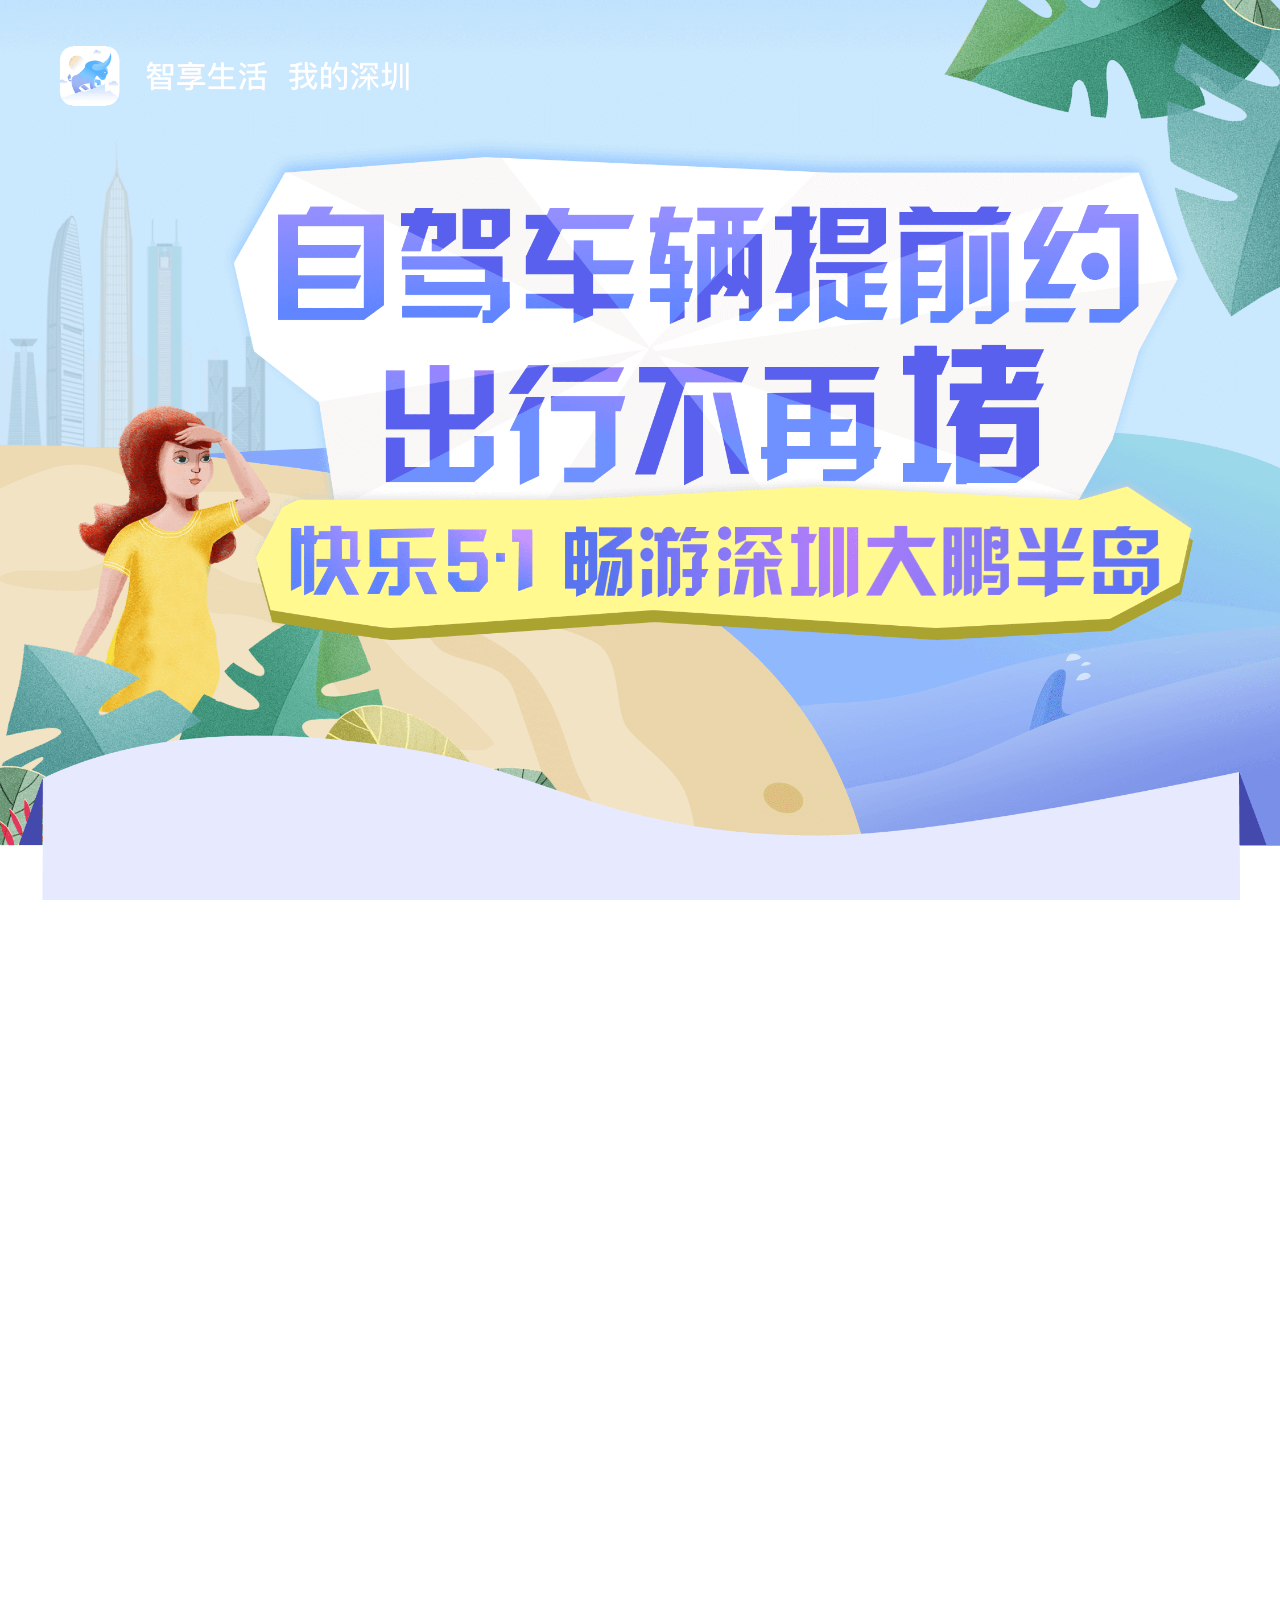
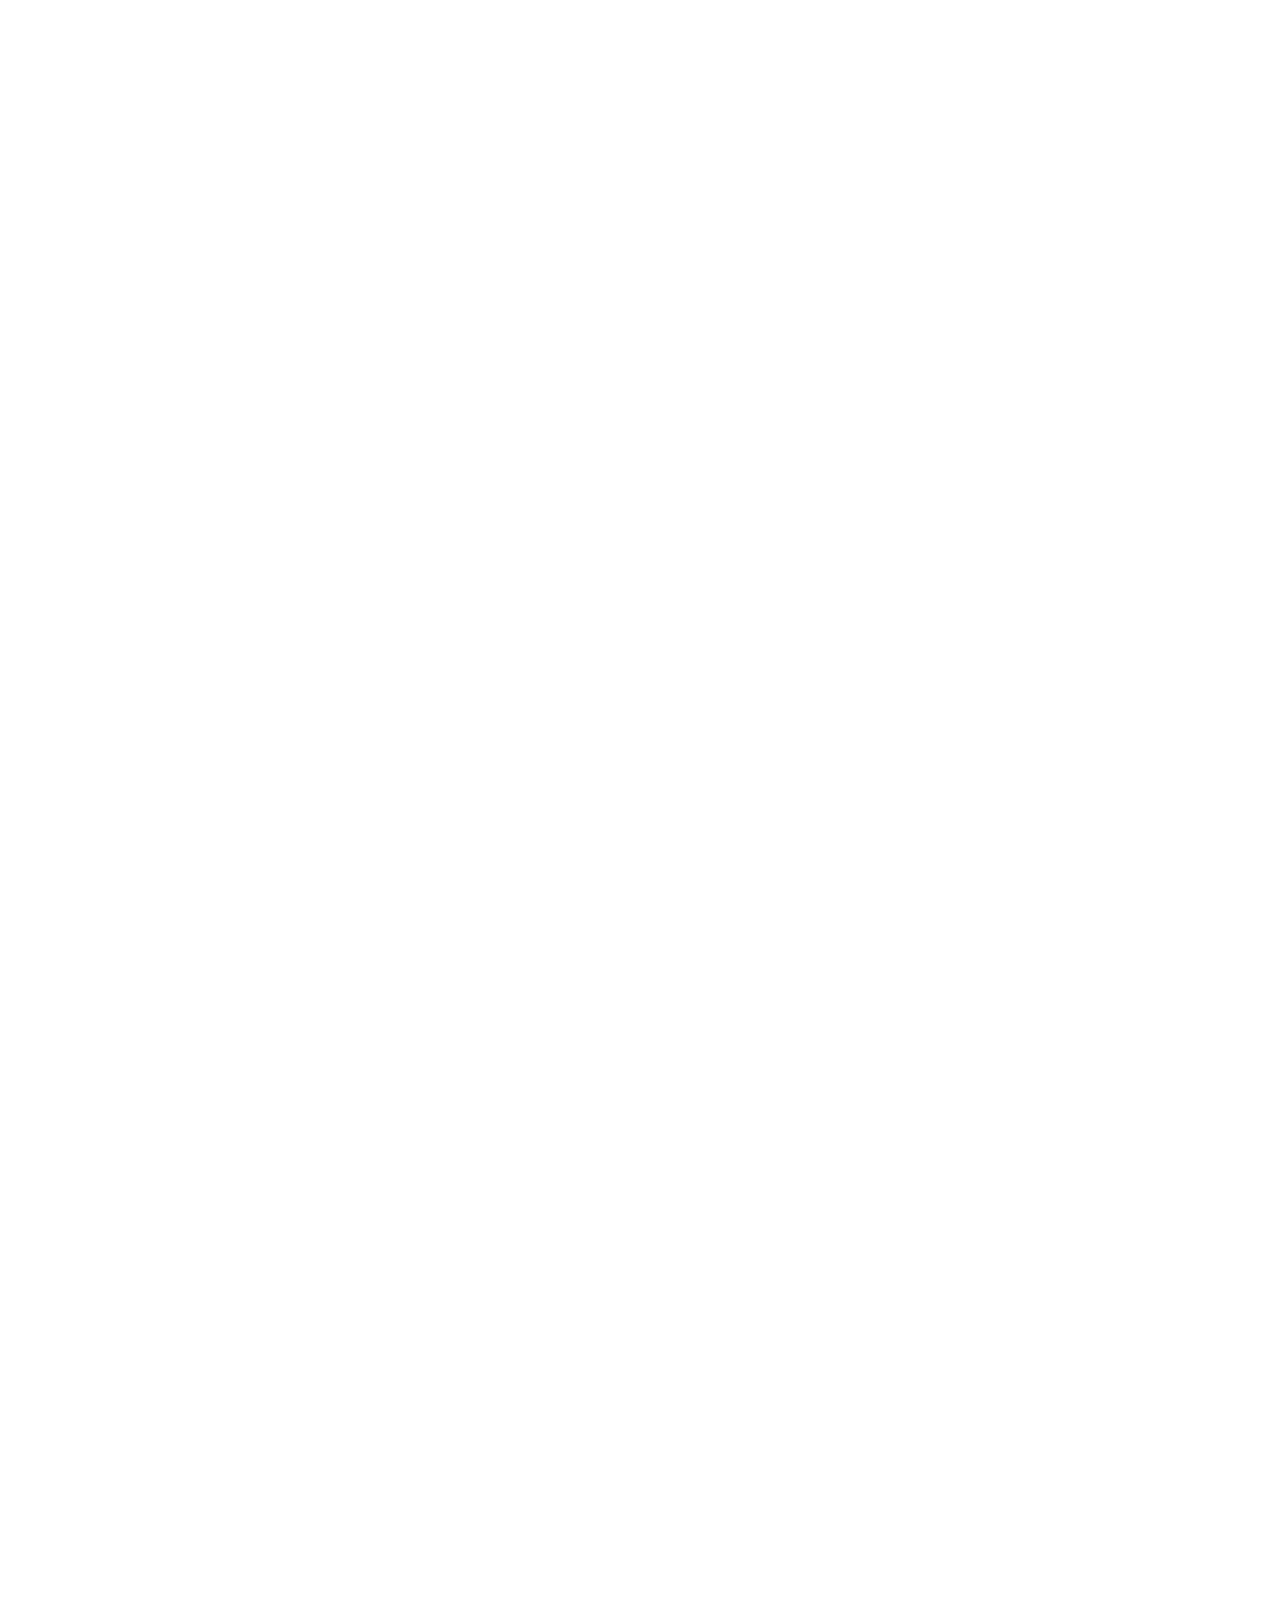
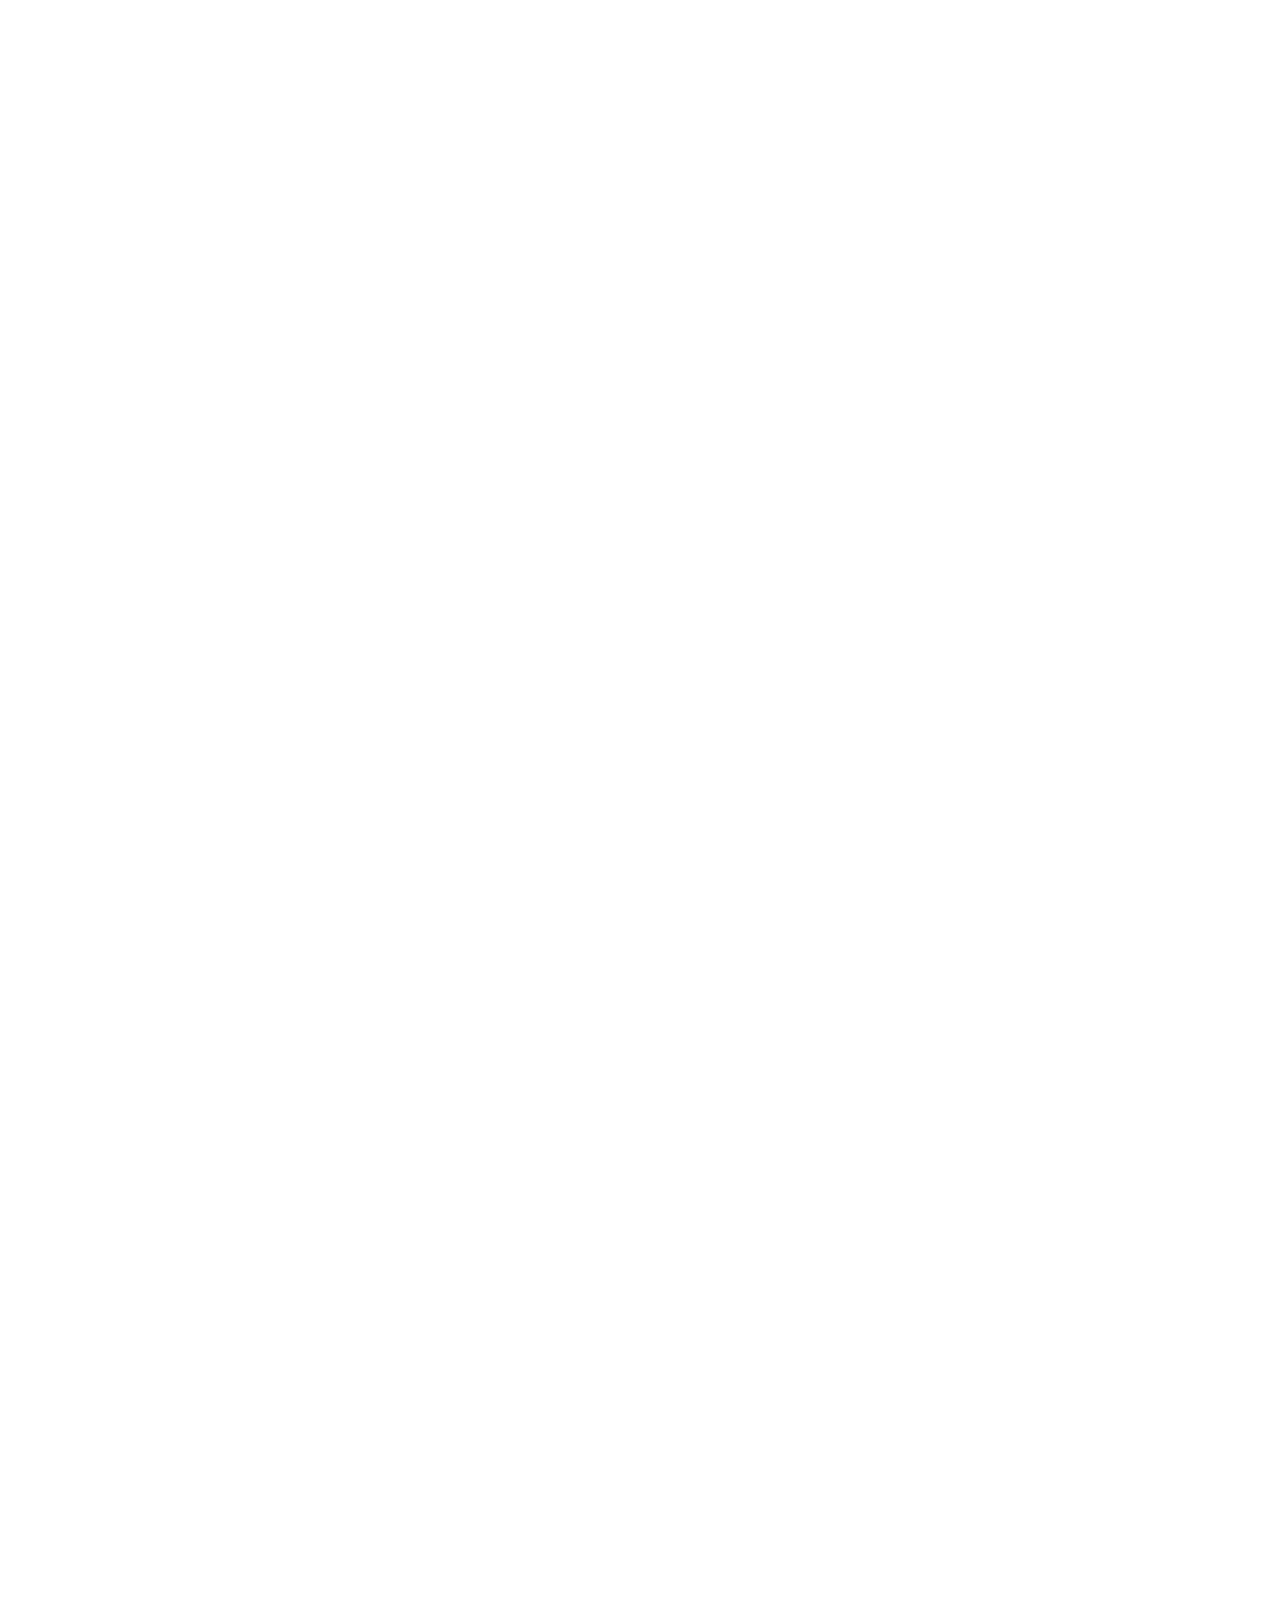
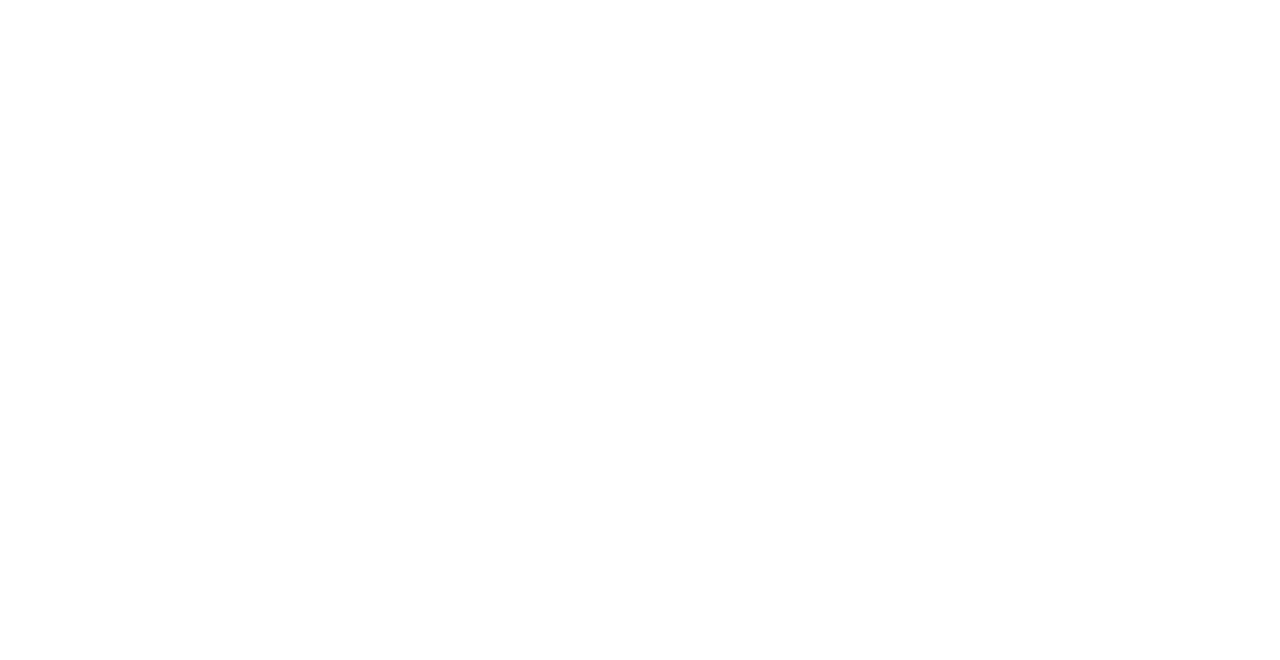
==== smt/fiveone/index.html @ dd114a90 "liubo055" ====
<!DOCTYPE html>
<!-- <html manifest="fiveone.appcache"> -->
<html>
<head>
  <meta charset="utf-8">
  <!-- <meta http-equiv="Content-Security-Policy" content="script-src 'self' www.sz.gov.cn 'unsafe-inline' 'unsafe-eval'"> -->
  <meta name="viewport" content="width=device-width,initial-scale=1,maximum-scale=1,minimum-scale=1,user-scalable=no" />
  <meta name="format-detection" content="telephone=yes">
  <meta http-equiv="x-rim-auto-match" content="none">
  <meta http-equiv="Content-Type" content="text/html; charset=utf-8" />
  <meta name="description" content="我的深圳，是平安集团打造的市民服务平台，针对市民的办事难、审批难、跑腿多、材料多等突出问题，基于平安大数据、云计算、AI、生物特征识别等前沿技术，整合政府公共资源，为市民提供政务、生活、医疗、养老、交通、咨询等服务，使市民足不出户，即可随时随地享受优质、便捷、高效的政务民生服务，打造覆盖政务民生的一站式智能服务平台。">
  <meta name="keywords" content="深圳,我的深圳,下载,深圳通,市民通">
  <meta http-equiv="X-UA-Compatible" content="IE=edge">
  <!-- <meta property="og:image" content="../download/logo.png" /> -->
  <link rel="shortcut icon" href="./favicon.ico">
  <!-- <link rel="manifest" href="fiveone.manifes">  -->
  <!-- 禁止横屏 -->
  <meta name="screen-orientation" content="portrait">
  <meta name="x5-orientation" content="portrait">
  <title>我的深圳</title>
  <link rel="stylesheet" type="text/css"  href="./css/index.css" />
  <!-- <link rel="stylesheet" type="text/css"  href="./css/swiper.min.css" /> -->
  <!-- <script>
    var u = navigator.userAgent;
    var isAndroid = u.indexOf('Android') > -1 || u.indexOf('Adr') > -1; //android终端
    var isiOS = !!u.match(/\(i[^;]+;( U;)? CPU.+Mac OS X/); //ios终端
    if (!isAndroid && !isiOS) {
      var origin = location.origin;
      window.location = origin + '/smt/downloadapp/web/downloadweb.html'
    }
  </script> -->
  <!-- <script src="./js/swiper.min.js"></script> -->
  <!-- <script src="./js/swiper.animate1.0.3.min.js"></script> -->
   <script src="/smt/js/qrcode.min.js" ></script>  
  <!-- <script src="../../js/jquery.min.js"></script> -->
  <!-- <script src="../axios.min.js" charset="utf-8"></script> -->
  <script src="/smt/js/statistics.js"></script>
</head>

<body>
  <!-- <div style="display:none"><img src="/smt/images/common/ios_logo_300.png" /></div>  -->
  <div class="img-list">
    <img class="img lazyload" src="./images/placeholder.png" data-src="./images/1.png" />
    <div style="position:relative">
      <div class="canvas" id="qrcode"></div>
      <img class="img lazyload" src="./images/placeholder.png" data-src="./images/2.png" />
      <i id="small_logo"></i>
    </div>
    <img class="img lazyload" src="./images/placeholder.png" data-src="./images/3.png" />
    <img class="img lazyload" src="./images/placeholder.png" data-src="./images/4.png" id="btn" />
    <img class="img lazyload" src="./images/placeholder.png" data-src="./images/5.png" />
    <!-- <img class="img lazyload" src="./images/6.png" data-src="./images/placeholder.png" />
    <img class="img lazyload" src="./images/7.png" data-src="./images/placeholder.png" /> -->
  </div>
  <!-- <script src="../../js/lazyload.min.js"></script> -->
  <script src="./js/index.js"></script>
  <script>
    var images = document.getElementsByTagName('img');
    var ratio = 3
    if (window.devicePixelRatio){
      var ratio = Math.ceil(window.devicePixelRatio);
      if (ratio>3) {
        ratio = 3 ;
      } else if (ratio < 1 ) {
        ratio = 1 ;
      }
    }
    if (ratio==1){
      if (document.body.clientWidth > 500){
        ratio = 3
      }
    }
    

    for (var i = 0; i < images.length; i++) {
      if (images[i].dataset.src) {
        var src = images[i].dataset.src;
        var imageName = src.substring(src.lastIndexOf('/')+1,src.length);
        var newName = imageName.split('.')[0]+'@' + ratio + 'x.' + imageName.split('.')[1]
        images[i].src = src.replace(imageName,newName)
      }
    }
  </script>
</body>

</html>
---- smt/fiveone/css/index.css ----
html,html body {
    font-family: 'PingFangSC-Regular;', 'Microsoft Yahei', sans-serif, Arial, 'Simsun' ;
    margin: 0;
    font-size: 16px;
    height: 100%;
    width: auto;
    min-height: 100%;
    color: #666;
    /* background-color: #f2fa6f8; */
    -webkit-tap-highlight-color:rgba(0,0,0,0);
    overflow-x: hidden;
    overflow-scrolling: touch;
    -webkit-overflow-scrolling: touch;    // 解决卡顿
  }
  
  body, dl, dt, dd, ul, ol, li, h1, h2, h3, h4, h5, h6, pre, code, form, fieldset, legend, input, button, textarea, blockquote, th, td, p, sup, sub {
    margin: 0;
    padding: 0
  }
  a{
      text-decoration: none;
  }


@keyframes arrowUpDown {
    0% {
        bottom:0.5%;
    }
    50%{
        bottom:4%;
    }
    100%{
        bottom:0.5%;
    }
}
@-webkit-keyframes arrowUpDown {
    0% {
        bottom:0.5%;
    }
    50%{
        bottom:4%;
    }
    100%{
        bottom:0.5%;
    }
}
@-moz-keyframes arrowUpDown {
    0% {
        bottom:0.5%;
    }
    50%{
        bottom:4%;
    }
    100%{
        bottom:0.5%;
    }
}
@-o-keyframes arrowUpDown {
    0% {
        bottom:0.5%;
    }
    50%{
        bottom:4%;
    }
    100%{
        bottom:0.5%;
    }
}

.img-list {
    -webkit-overflow-scrolling: touch;
    font-size: 0;
}

.img-list .img {
    margin: 0;
    padding: 0;
    width: 100%;
}

#qrcode {
    display: inline-block;
    position: absolute;
    top: 51%;
    left: 10%;
}
#small_logo{
    display: inline-block;
    width: 6%;
    height: 12%;
    position: absolute;
    top: 67.6%;
    left: 20.5%;
    background: url(/smt/images/common/logo_small.png) no-repeat center/100%
}
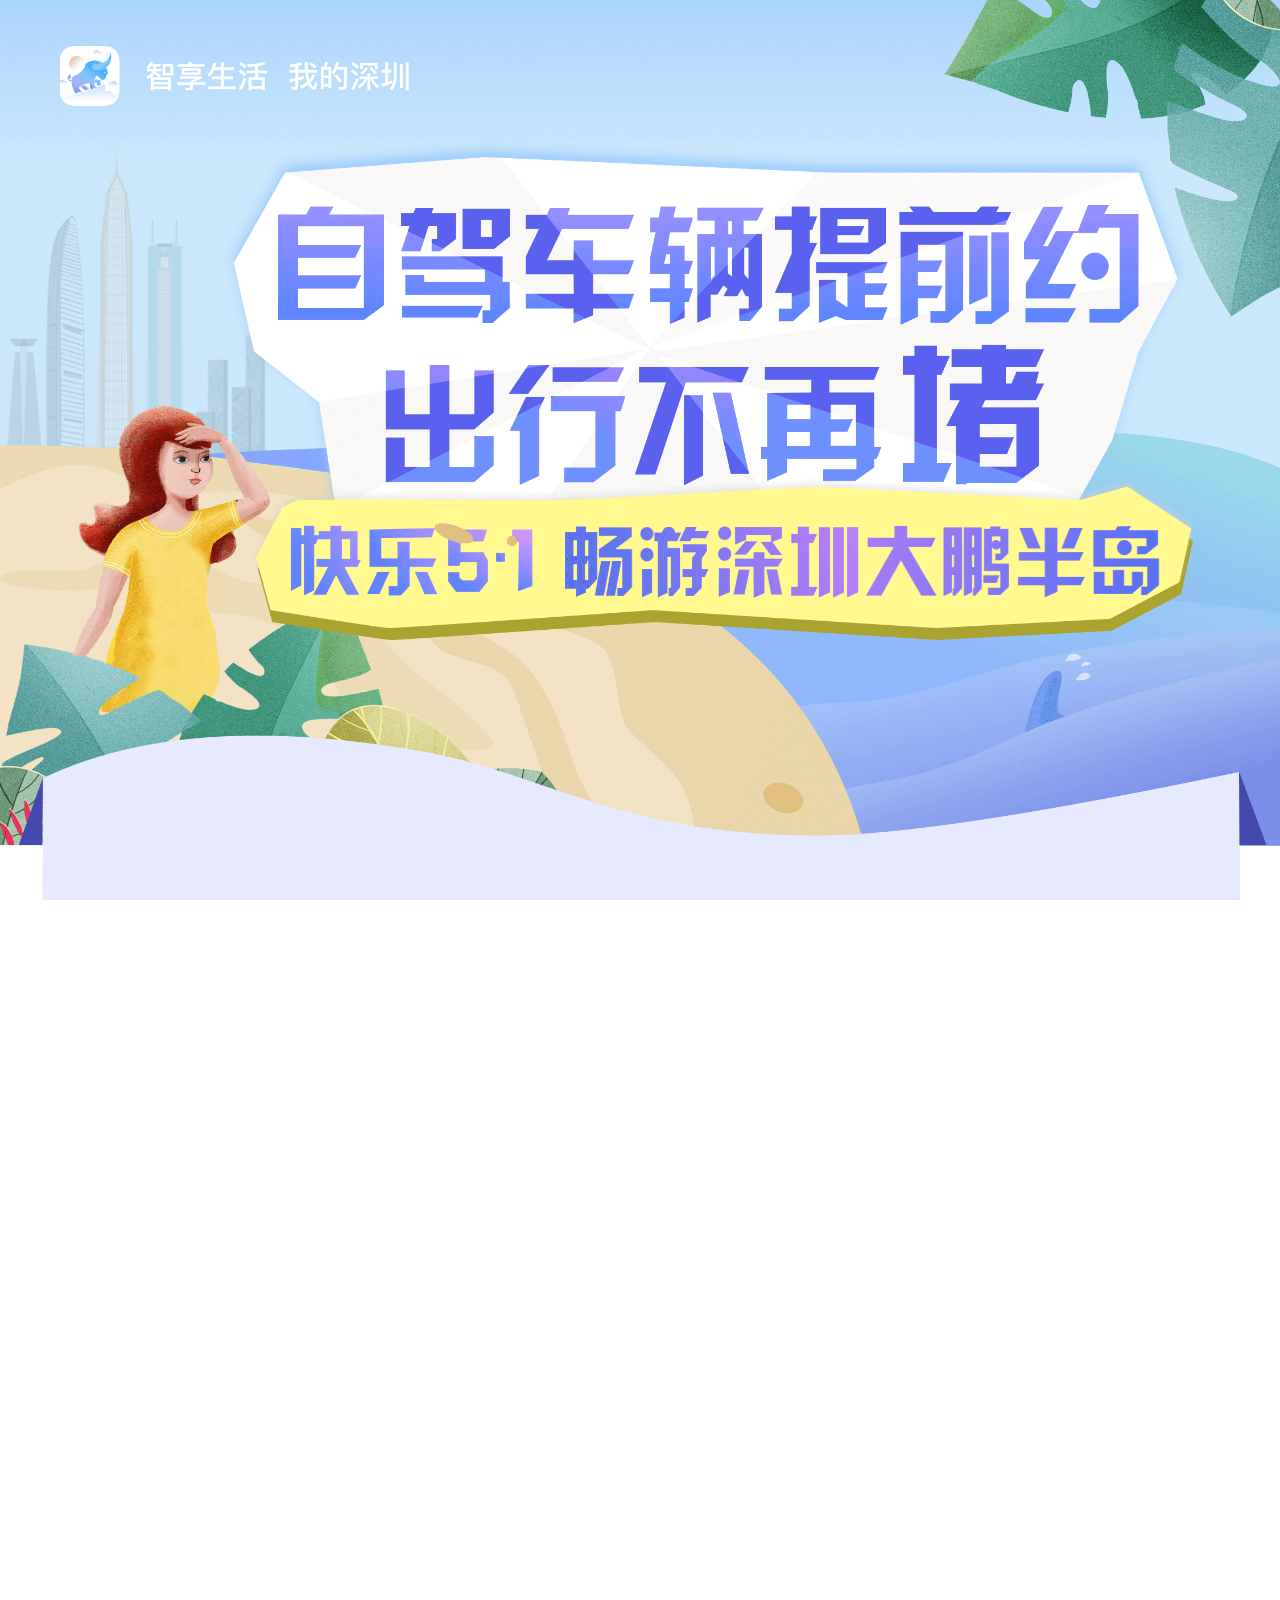
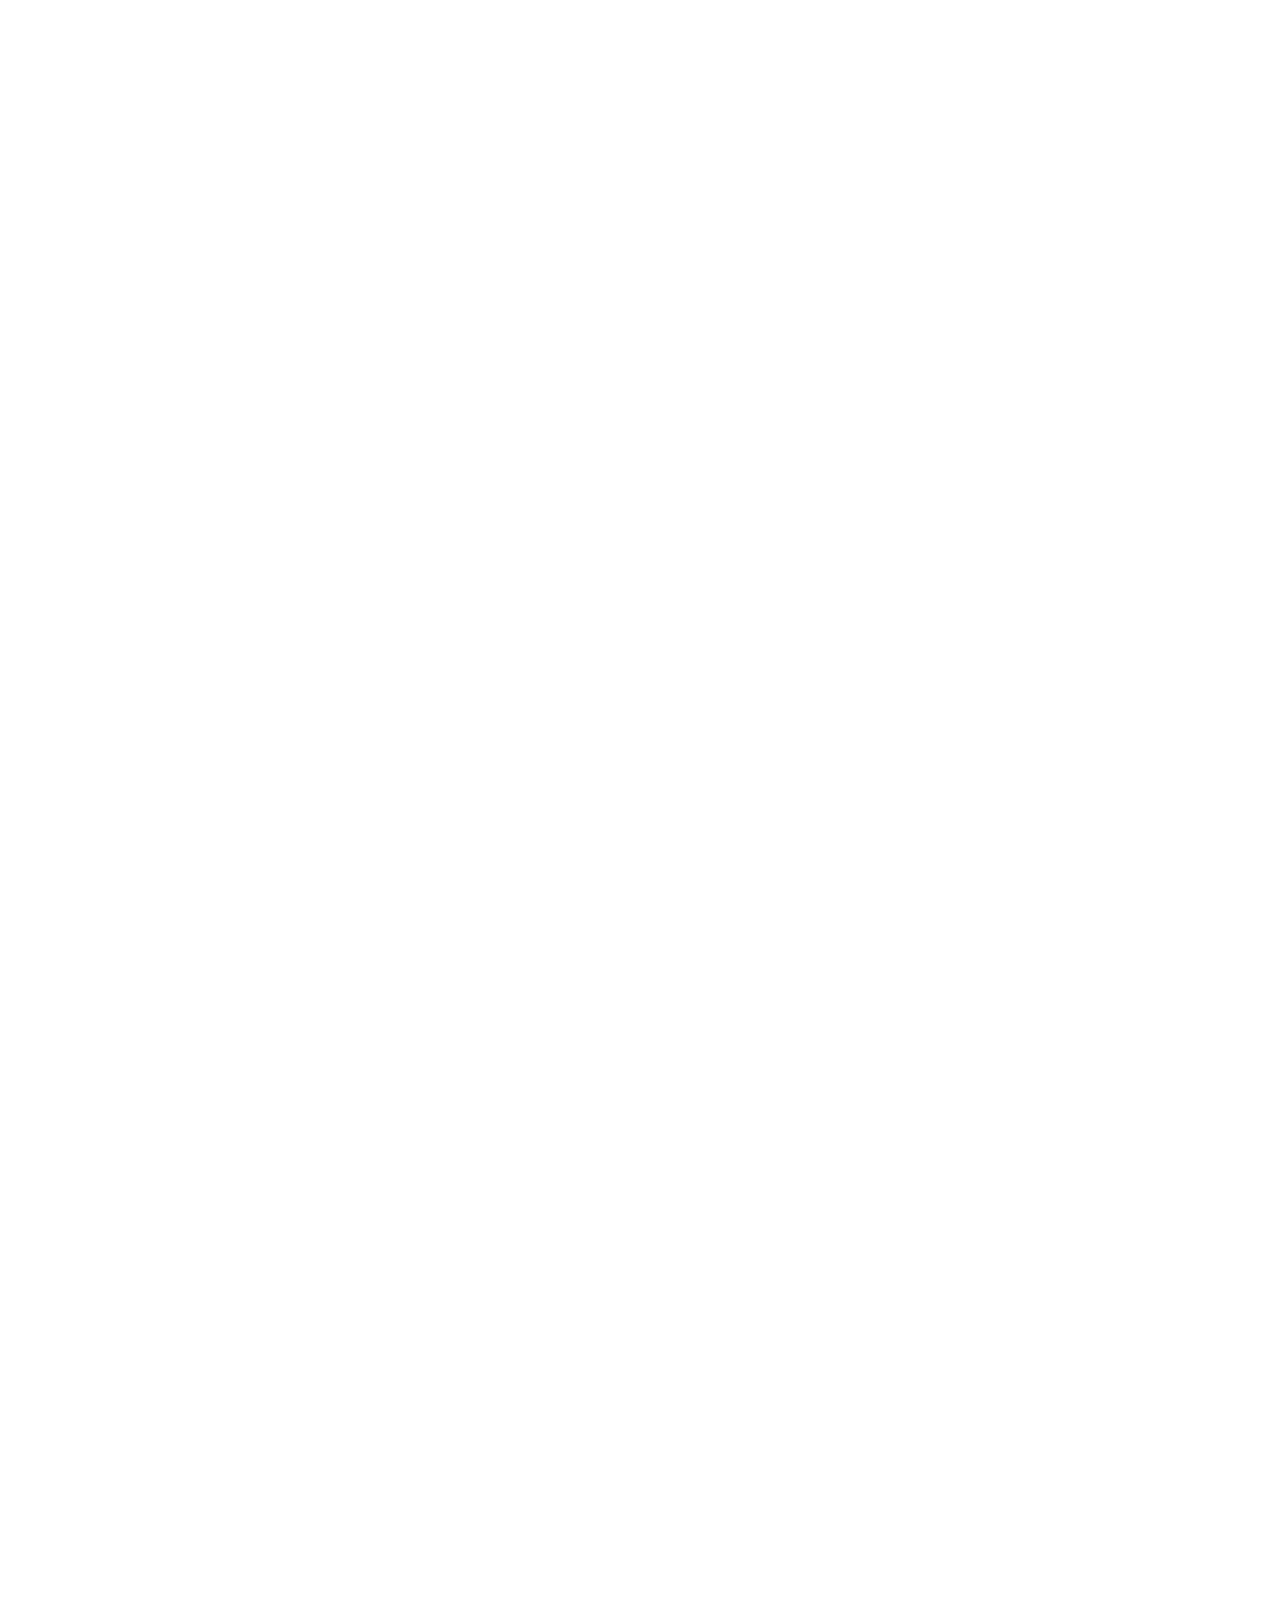
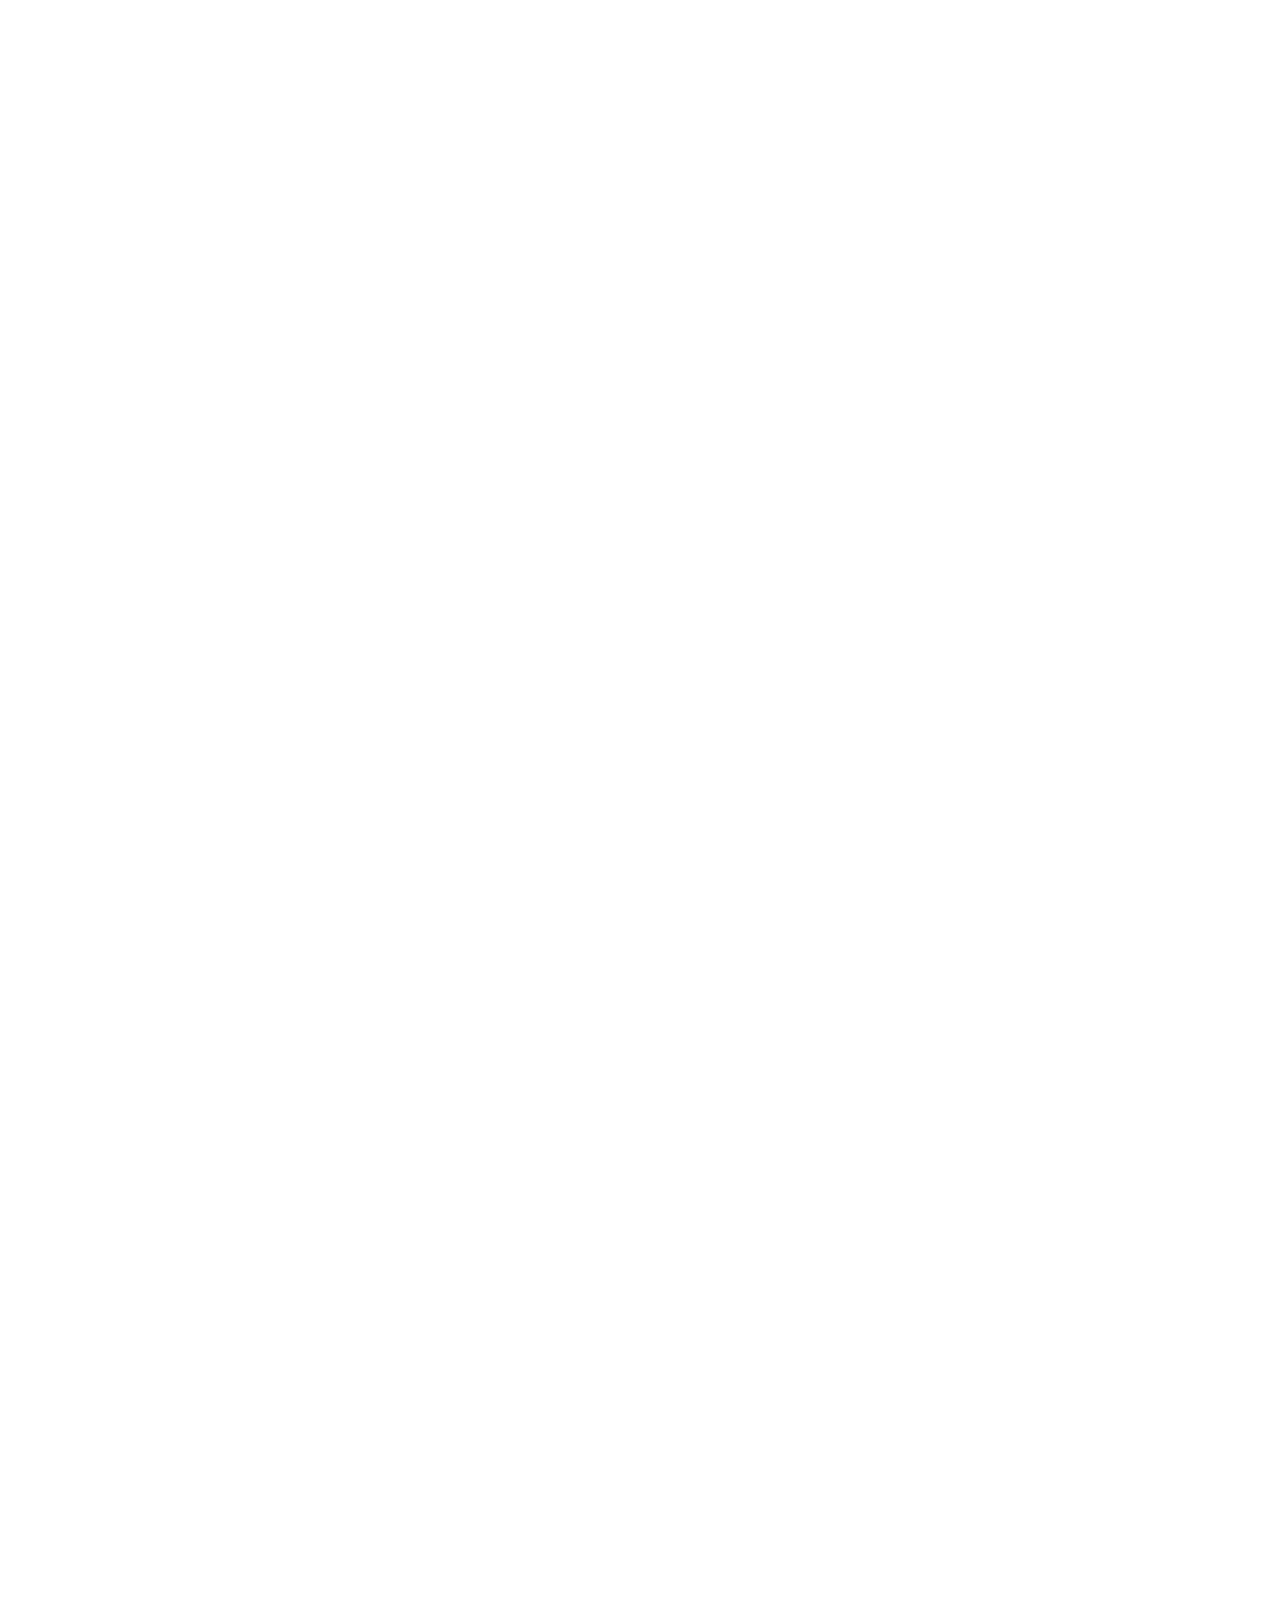
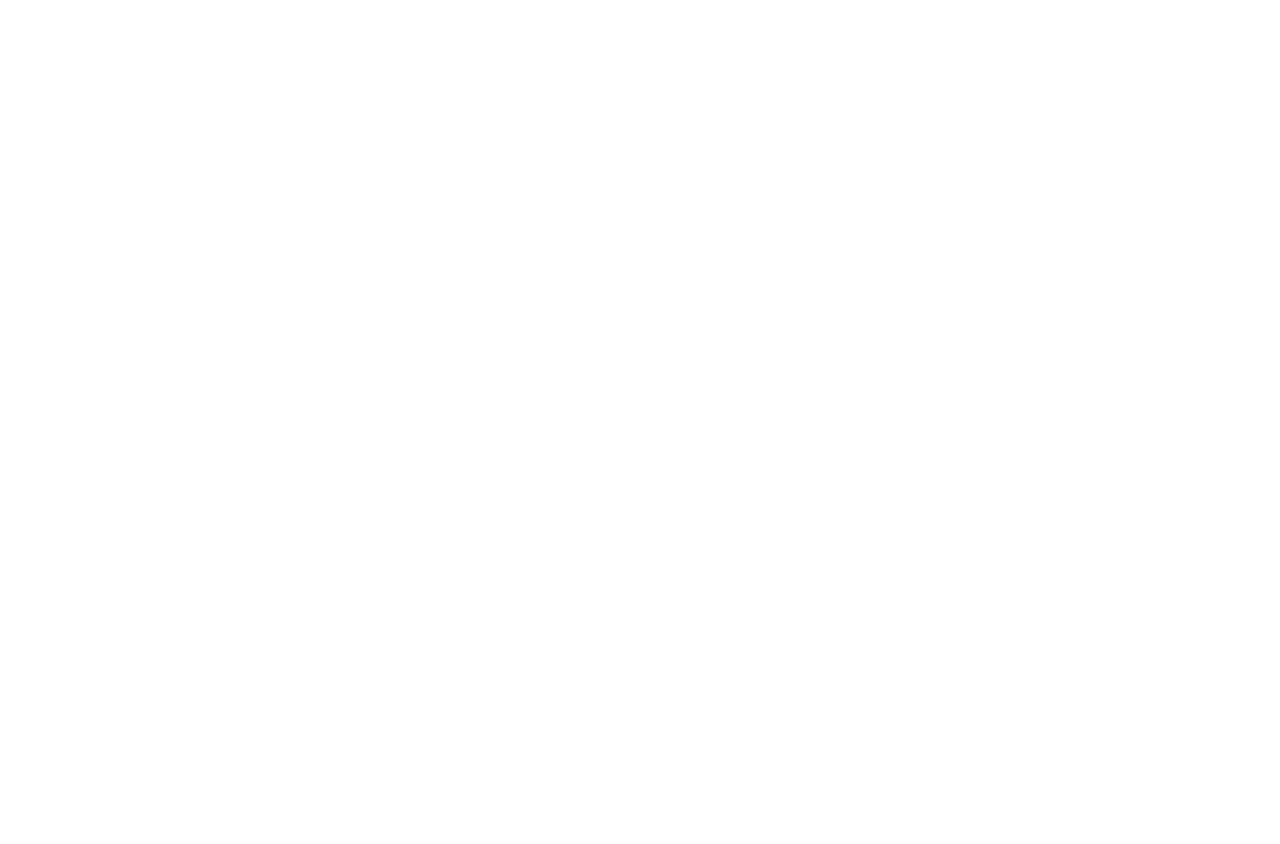
==== commit 67e558b7: "liubo" ====
--- a/smt/fiveone/index.html
+++ b/smt/fiveone/index.html
@@ -17,7 +17,7 @@
   <!-- 禁止横屏 -->
   <meta name="screen-orientation" content="portrait">
   <meta name="x5-orientation" content="portrait">
-  <title>我的深圳</title>
+  <title>五一大鹏预约通行</title>
   <link rel="stylesheet" type="text/css"  href="./css/index.css" />
   <!-- <link rel="stylesheet" type="text/css"  href="./css/swiper.min.css" /> -->
   <!-- <script>
@@ -31,10 +31,9 @@
   </script> -->
   <!-- <script src="./js/swiper.min.js"></script> -->
   <!-- <script src="./js/swiper.animate1.0.3.min.js"></script> -->
-   <script src="/smt/js/qrcode.min.js" ></script>  
   <!-- <script src="../../js/jquery.min.js"></script> -->
   <!-- <script src="../axios.min.js" charset="utf-8"></script> -->
-  <script src="/smt/js/statistics.js"></script>
+  <script src="../lib/js/qrcode.min.js" ></script> 
 </head>
 
 <body>
@@ -47,11 +46,15 @@
       <i id="small_logo"></i>
     </div>
     <img class="img lazyload" src="./images/placeholder.png" data-src="./images/3.png" />
-    <img class="img lazyload" src="./images/placeholder.png" data-src="./images/4.png" id="btn" />
+    <div style="position:relative">
+      <img class="img lazyload" src="./images/placeholder.png" data-src="./images/4.png" />
+      <i id="btn"></i>
+    </div>
     <img class="img lazyload" src="./images/placeholder.png" data-src="./images/5.png" />
     <!-- <img class="img lazyload" src="./images/6.png" data-src="./images/placeholder.png" />
     <img class="img lazyload" src="./images/7.png" data-src="./images/placeholder.png" /> -->
   </div>
+  <i style="background: url(./images/btn_confirm_click@3x.png) no-repeat center/100%;"></i>
   <!-- <script src="../../js/lazyload.min.js"></script> -->
   <script src="./js/index.js"></script>
   <script>
@@ -81,6 +84,9 @@
       }
     }
   </script>
+  <script src="//res.wx.qq.com/open/js/jweixin-1.2.0.js"></script>
+  <script src="../lib/js/wxconfig.js"></script>
+  <script src="/smt/js/statistics.js"></script>
 </body>
 
 </html>
--- a/smt/fiveone/css/index.css
+++ b/smt/fiveone/css/index.css
@@ -84,7 +84,7 @@
     top: 51%;
     left: 10%;
 }
-#small_logo{
+#small_logo {
     display: inline-block;
     width: 6%;
     height: 12%;
@@ -92,4 +92,16 @@
     top: 67.6%;
     left: 20.5%;
     background: url(/smt/images/common/logo_small.png) no-repeat center/100%
-}+}
+#btn{
+    position: absolute;
+    top: 35%;
+    left: 15%;
+    display: inline-block;
+    width: 70%;
+    height: 36%;
+    background: url(../images/btn_confirm@3x.png) no-repeat center/100%
+}
+#btn.btn-click {
+    background: url(../images/btn_confirm_click@3x.png) no-repeat center/100%;
+}
